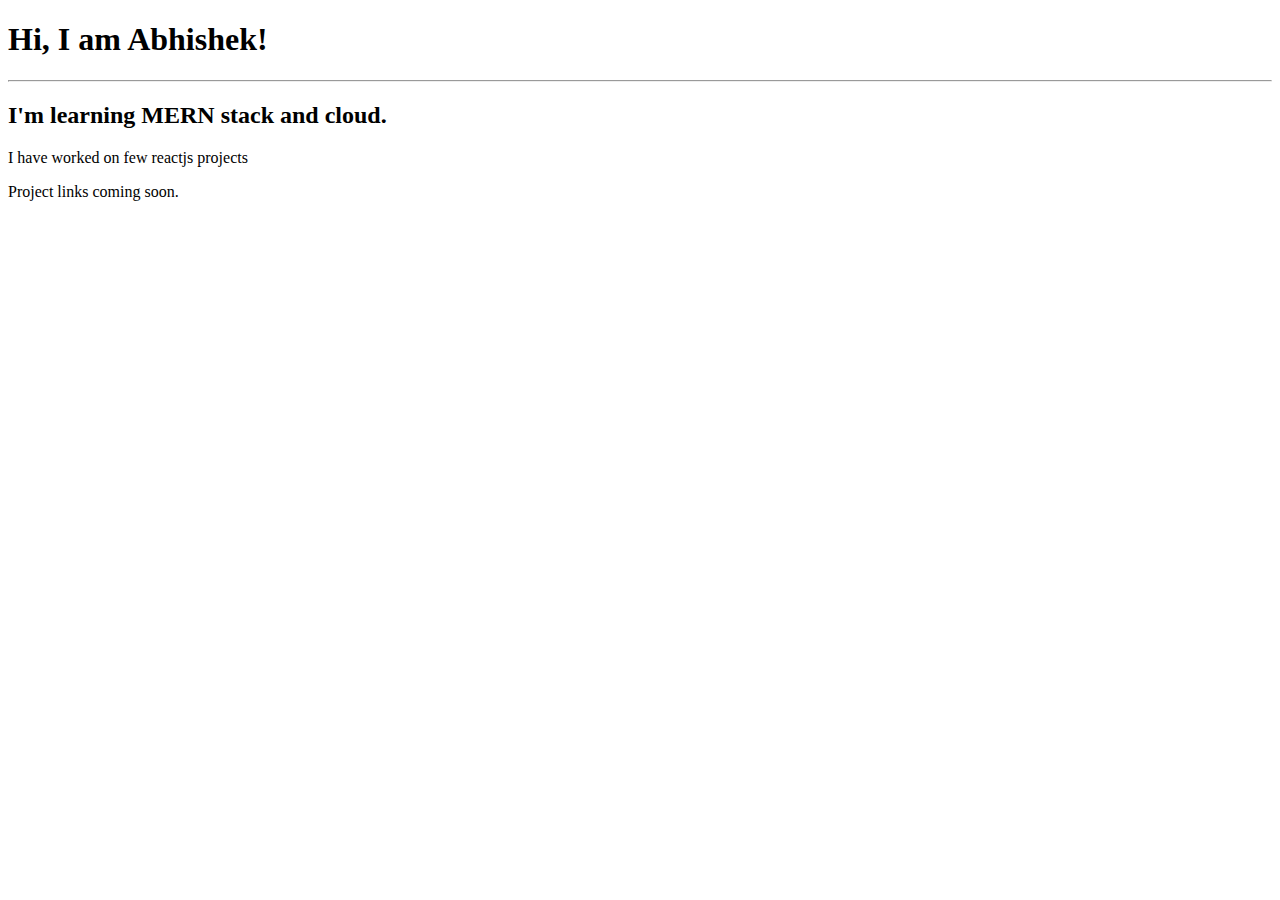
==== index.html @ e62dbd2a "update project details" ====
<!DOCTYPE html>
<html lang="en">

<head>
	<meta charset="UTF-8">
	<meta http-equiv="X-UA-Compatible" content="IE=edge">
	<meta name="viewport" content="width=device-width, initial-scale=1.0">
	<title>Abhishek Gautam</title>
</head>

<body>
	<h1>Hi, I am Abhishek!</h1>
	<hr>
	<h2>I'm learning MERN stack and cloud.</h2>
	<p>I have worked on few reactjs projects</p>
	<p>Project links coming soon.</p>
</body>

</html>
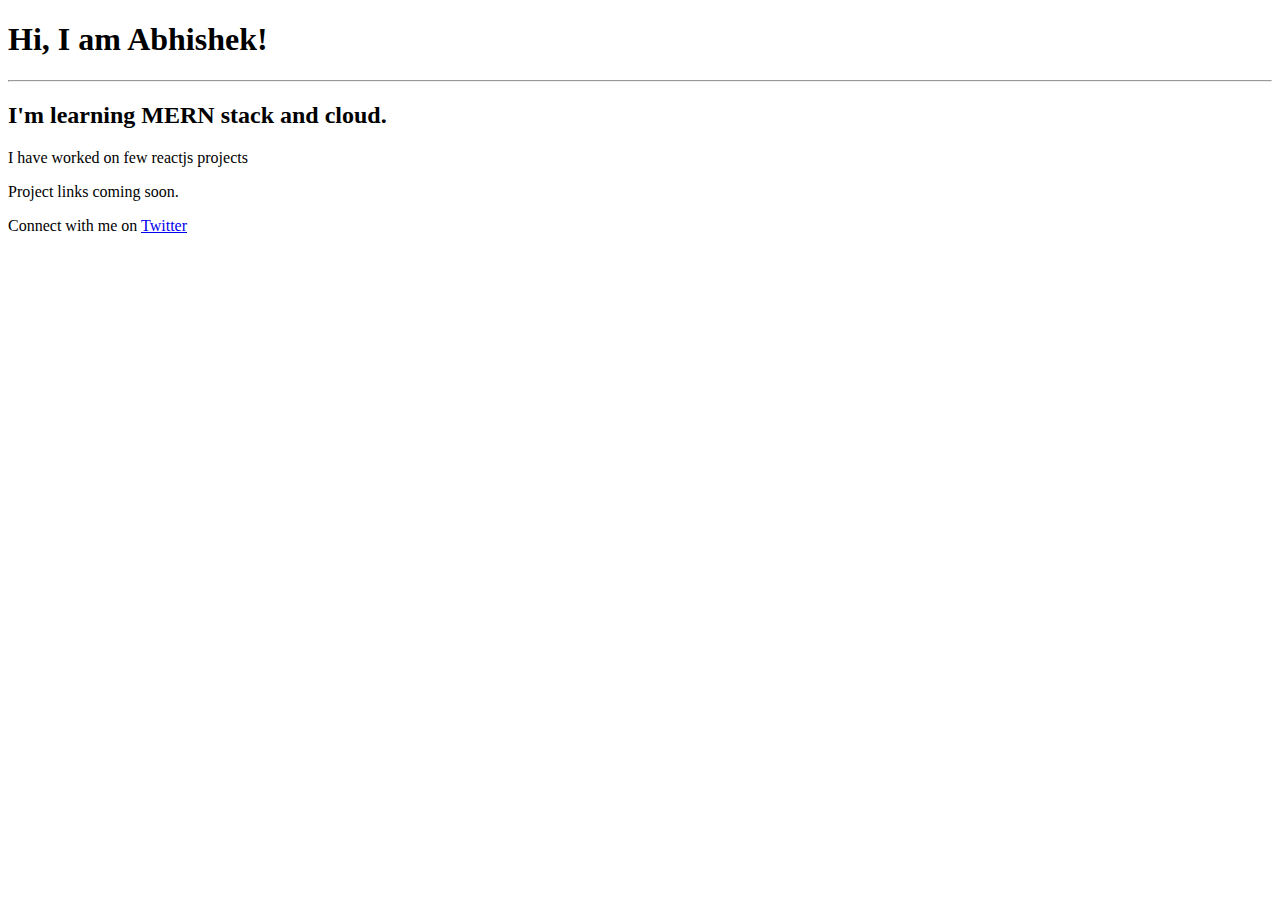
==== commit 87e7d298: "add footer" ====
--- a/index.html
+++ b/index.html
@@ -14,6 +14,9 @@
 	<h2>I'm learning MERN stack and cloud.</h2>
 	<p>I have worked on few reactjs projects</p>
 	<p>Project links coming soon.</p>
+	<footer>
+		Connect with me on <a href="https://twitter.com/helloAbhishekk">Twitter</a>
+	</footer>
 </body>
 
 </html>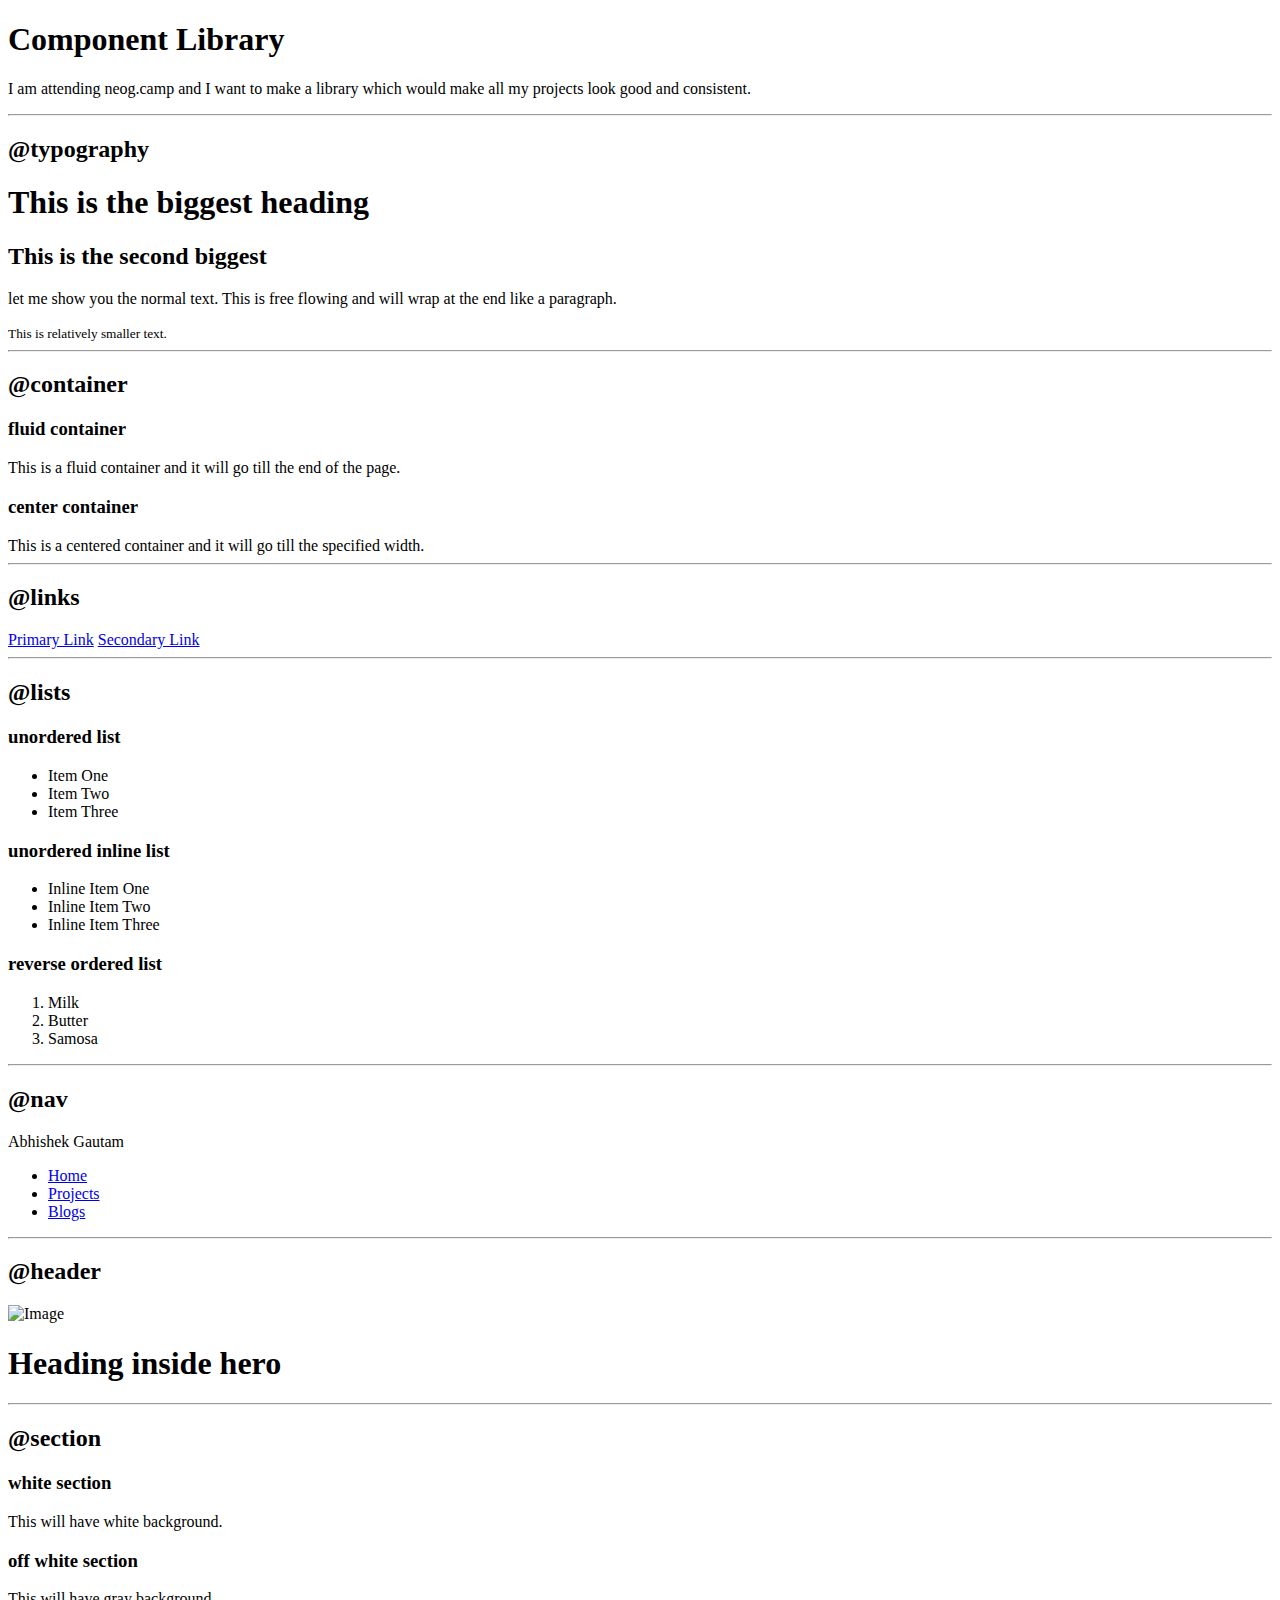
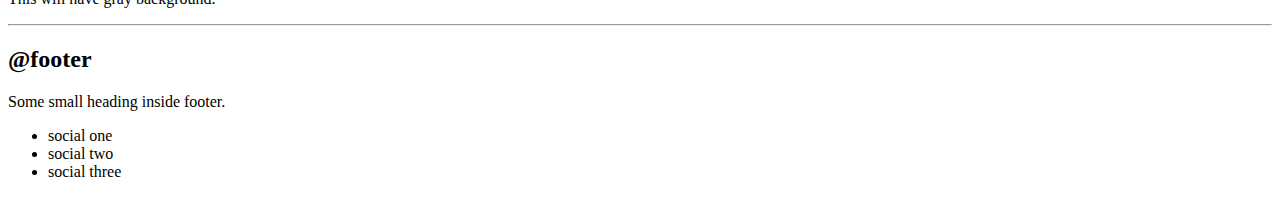
==== commit 3d7aa2b2: "html done" ====
--- a/index.html
+++ b/index.html
@@ -5,18 +5,102 @@
 	<meta charset="UTF-8">
 	<meta http-equiv="X-UA-Compatible" content="IE=edge">
 	<meta name="viewport" content="width=device-width, initial-scale=1.0">
+	<link rel="stylesheet" href="style.css">
 	<title>Abhishek Gautam</title>
 </head>
 
 <body>
-	<h1>Hi, I am Abhishek!</h1>
+	<h1>Component Library</h1>
+	<p>I am attending neog.camp and I want to make a library which would make all my projects look good and consistent.
+	</p>
 	<hr>
-	<h2>I'm learning MERN stack and cloud.</h2>
-	<p>I have worked on few reactjs projects</p>
-	<p>Project links coming soon.</p>
+	<h2>
+		@typography
+	</h2>
+	<h1>This is the biggest heading</h1>
+	<h2>This is the second biggest</h2>
+	<p>let me show you the normal text. This is free flowing and will wrap at the end like a paragraph.</p>
+	<small>This is relatively smaller text.</small>
+	<hr>
+	<h2>@container</h2>
+	<h3>fluid container</h3>
+	<div>This is a fluid container and it will go till the end of the page.</div>
+	<h3>center container</h3>
+	<div>This is a centered container and it will go till the specified width.</div>
+
+	<hr>
+	<h2>@links</h2>
+	<a href="/">Primary Link</a>
+	<a href="/">Secondary Link</a>
+	<hr>
+	<h2>@lists</h2>
+	<h3>unordered list</h3>
+	<ul>
+		<li>Item One</li>
+		<li>Item Two</li>
+		<li>Item Three</li>
+
+	</ul>
+	<h3>unordered inline list</h3>
+	<ul>
+		<li>Inline Item One</li>
+		<li>Inline Item Two</li>
+		<li>Inline Item Three</li>
+
+	</ul>
+	<h3>reverse ordered list</h3>
+	<ol>
+		<li>Milk</li>
+		<li>Butter</li>
+		<li>Samosa</li>
+
+	</ol>
+	<hr>
+	<h2>@nav</h2>
+	<nav>
+		<div>Abhishek Gautam</div>
+		<ul>
+			<li>
+				<a href="/">Home</a>
+			</li>
+			<li>
+				<a href="/">Projects</a>
+			</li>
+			<li>
+				<a href="/">Blogs</a>
+			</li>
+		</ul>
+	</nav>
+	<hr>
+	<h2>@header</h2>
+	<header>
+		<img src="./images/hero.svg" alt="Image">
+		<h1>Heading inside hero</h1>
+
+	</header>
+	<hr>
+	<h2>@section</h2>
+	<section>
+
+		<h3>white section</h3>
+		<p>This will have white background.</p>
+	</section>
+	<section>
+		<h3>off white section</h3>
+		<p>This will have gray background.</p>
+	</section>
+
+	<hr>
+	<h2>@footer</h2>
 	<footer>
-		Connect with me on <a href="https://twitter.com/helloAbhishekk">Twitter</a>
+		<div>Some small heading inside footer.</div>
+		<ul>
+			<li>social one</li>
+			<li>social two</li>
+			<li>social three</li>
+		</ul>
 	</footer>
+
 </body>
 
 </html>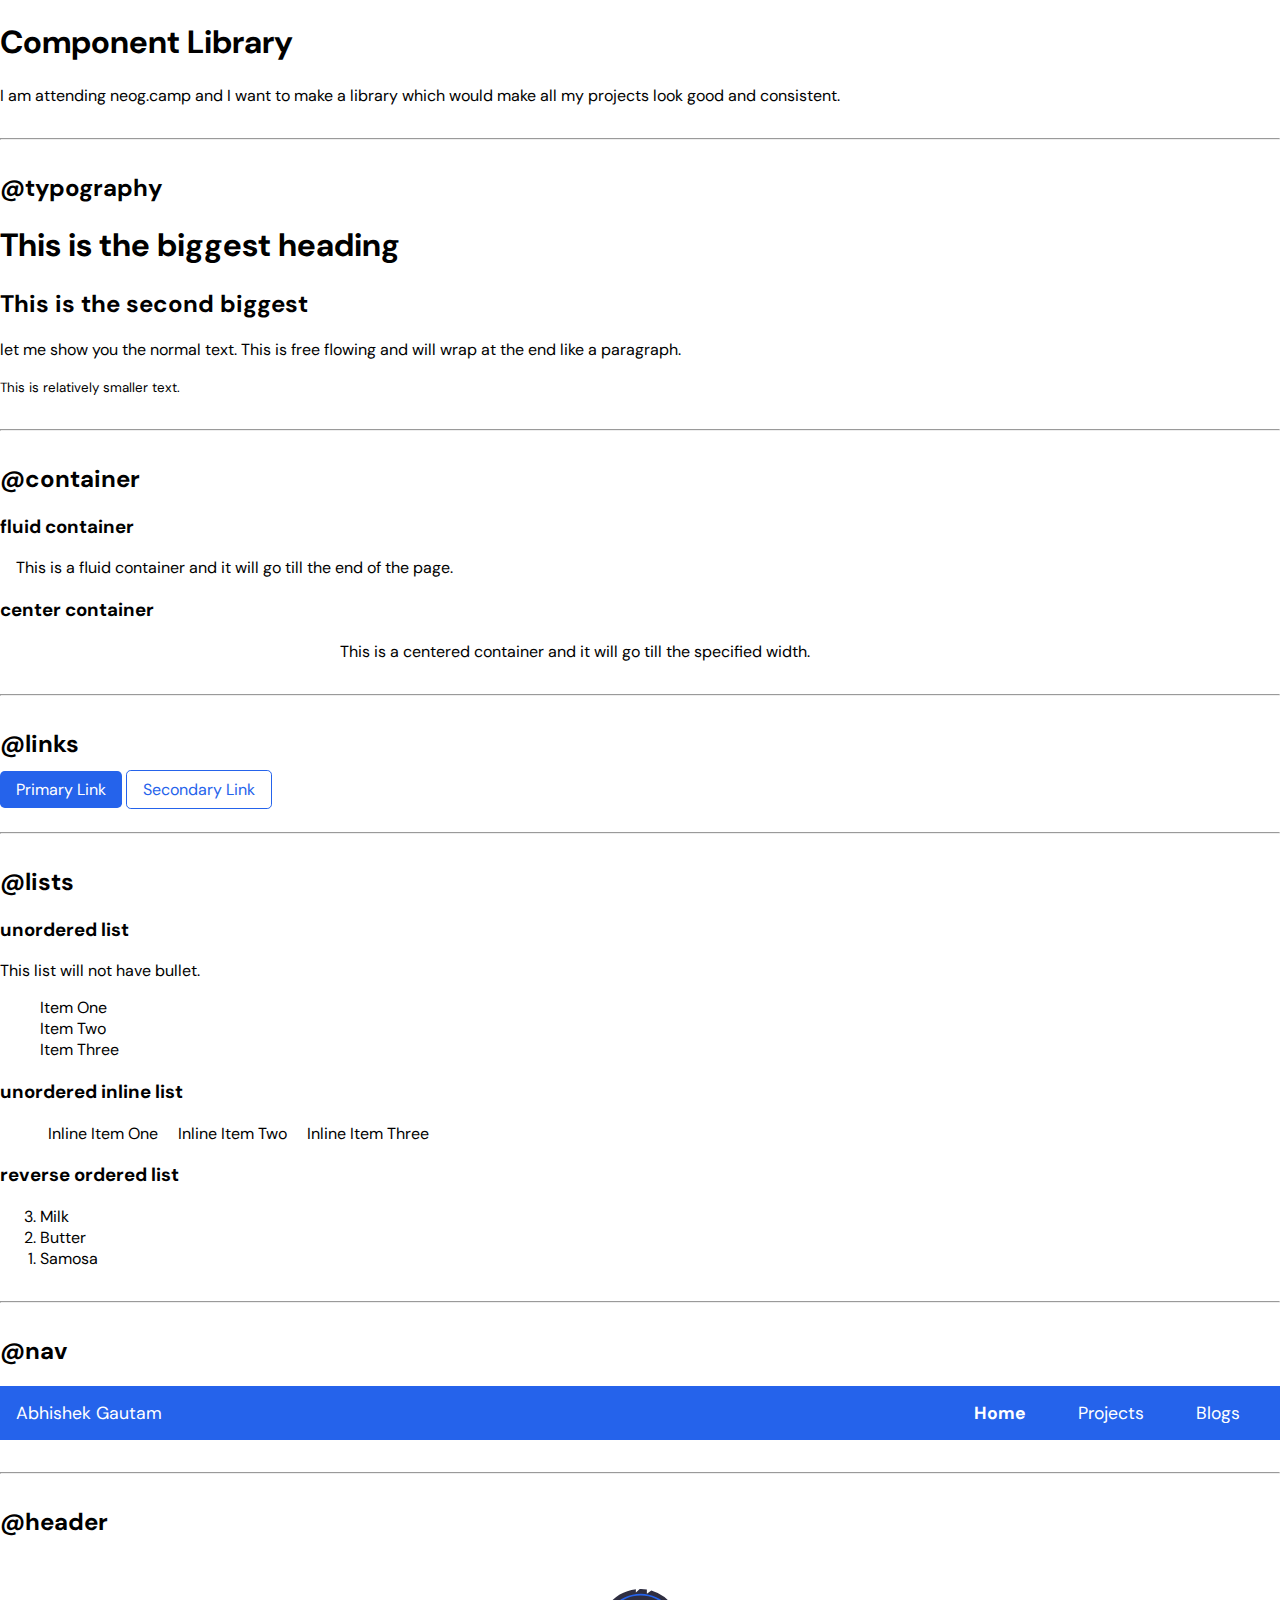
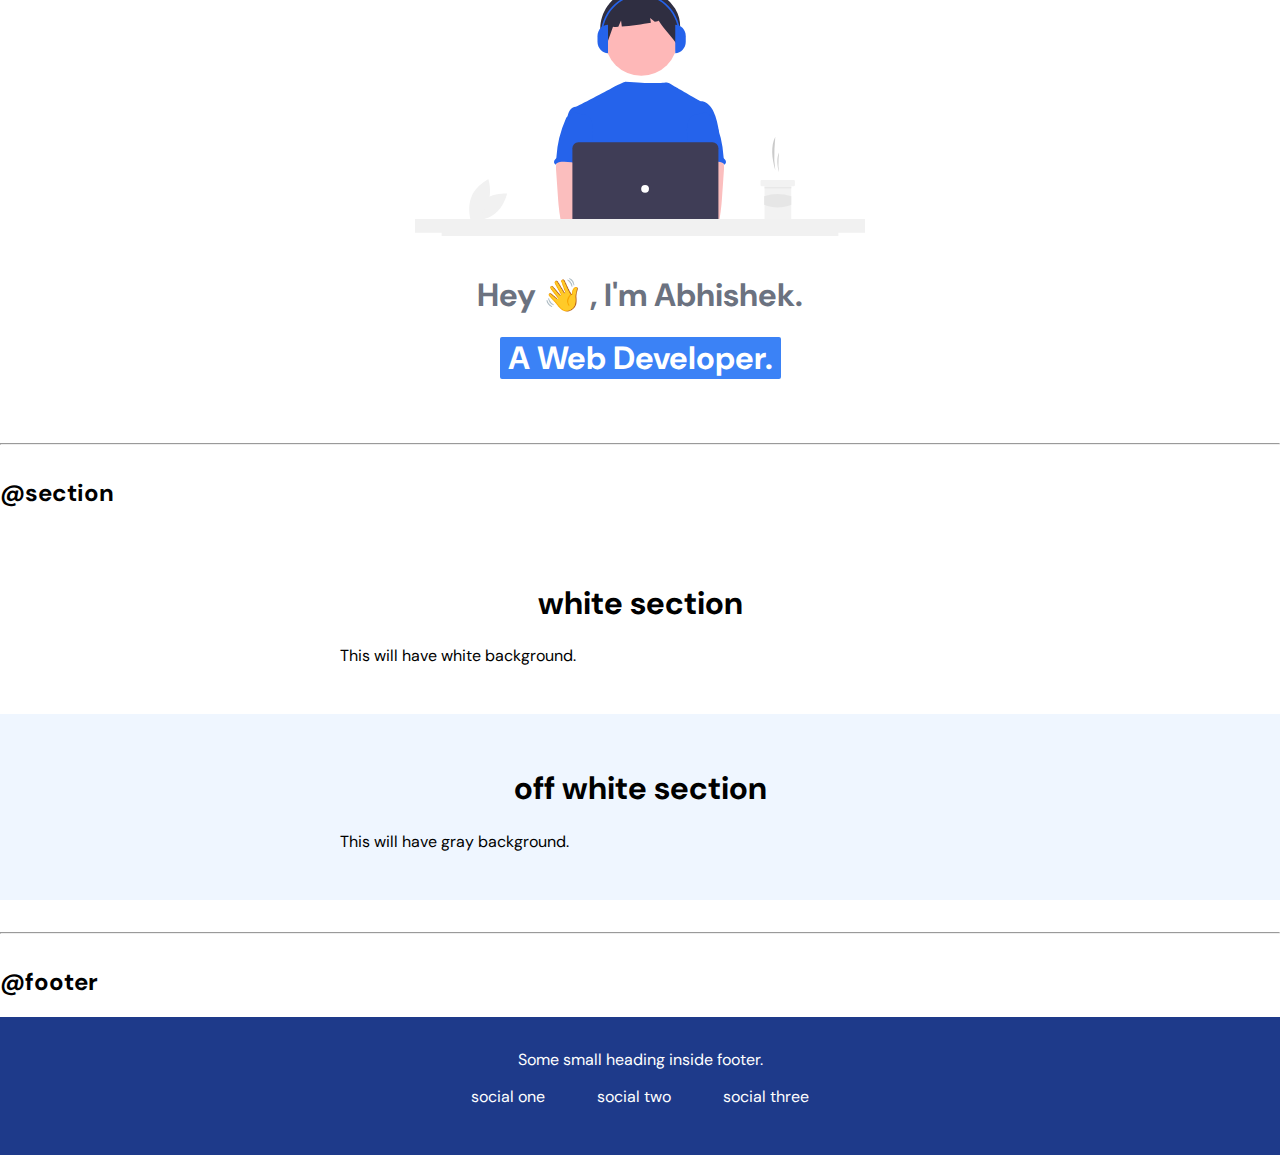
==== commit 2b0faefe: "style: done with css" ====
--- a/index.html
+++ b/index.html
@@ -24,32 +24,33 @@
 	<hr>
 	<h2>@container</h2>
 	<h3>fluid container</h3>
-	<div>This is a fluid container and it will go till the end of the page.</div>
+	<div class="container">This is a fluid container and it will go till the end of the page.</div>
 	<h3>center container</h3>
-	<div>This is a centered container and it will go till the specified width.</div>
+	<div class="container container-center">This is a centered container and it will go till the specified width.</div>
 
 	<hr>
 	<h2>@links</h2>
-	<a href="/">Primary Link</a>
-	<a href="/">Secondary Link</a>
+	<a href="/" class="link link-primary">Primary Link</a>
+	<a href="/" class="link link-secondary">Secondary Link</a>
 	<hr>
 	<h2>@lists</h2>
 	<h3>unordered list</h3>
-	<ul>
+	<p>This list will not have bullet.</p>
+	<ul class="list-non-bullet">
 		<li>Item One</li>
 		<li>Item Two</li>
 		<li>Item Three</li>
 
 	</ul>
 	<h3>unordered inline list</h3>
-	<ul>
-		<li>Inline Item One</li>
-		<li>Inline Item Two</li>
-		<li>Inline Item Three</li>
+	<ul class="list-non-bullet">
+		<li class="list-item-inline">Inline Item One</li>
+		<li class="list-item-inline">Inline Item Two</li>
+		<li class="list-item-inline">Inline Item Three</li>
 
 	</ul>
 	<h3>reverse ordered list</h3>
-	<ol>
+	<ol reversed>
 		<li>Milk</li>
 		<li>Butter</li>
 		<li>Samosa</li>
@@ -57,47 +58,52 @@
 	</ol>
 	<hr>
 	<h2>@nav</h2>
-	<nav>
-		<div>Abhishek Gautam</div>
-		<ul>
-			<li>
-				<a href="/">Home</a>
+	<nav class="navigation container">
+		<div class="nav-brand">Abhishek Gautam</div>
+		<ul class="list-non-bullet nav-pills">
+			<li class="list-item-inline">
+				<a href="/" class="link link-active">Home</a>
 			</li>
-			<li>
-				<a href="/">Projects</a>
+			<li class="list-item-inline">
+				<a href="/" class="link">Projects</a>
 			</li>
-			<li>
-				<a href="/">Blogs</a>
+			<li class="list-item-inline">
+				<a href="/" class="link">Blogs</a>
 			</li>
 		</ul>
 	</nav>
 	<hr>
 	<h2>@header</h2>
-	<header>
-		<img src="./images/hero.svg" alt="Image">
-		<h1>Heading inside hero</h1>
-
+	<header class="hero">
+		<img class="hero-img" src="./images/hero.svg" alt="Image">
+		<h1 class="hero-heading">Hey 👋 , I'm Abhishek.</h1>
+		<h1 class="heading-highlight">A Web Developer.</h1>
 	</header>
 	<hr>
 	<h2>@section</h2>
-	<section>
+	<section class="section">
+		<div class="container container-center">
+			<h1>white section</h1>
+			<p>This will have white background.</p>
+		</div>
 
-		<h3>white section</h3>
-		<p>This will have white background.</p>
 	</section>
-	<section>
-		<h3>off white section</h3>
-		<p>This will have gray background.</p>
+	<section class="section ow">
+		<div class="container container-center">
+			<h1>off white section</h1>
+			<p>This will have gray background.</p>
+		</div>
+
 	</section>
 
 	<hr>
 	<h2>@footer</h2>
-	<footer>
-		<div>Some small heading inside footer.</div>
-		<ul>
-			<li>social one</li>
-			<li>social two</li>
-			<li>social three</li>
+	<footer class="footer">
+		<div class="footer-header">Some small heading inside footer.</div>
+		<ul class="social-links list-non-bullet">
+			<li class="list-item-inline"><a class="link" href="">social one</a></li>
+			<li class="list-item-inline"><a class="link" href="">social two</a></li>
+			<li class="list-item-inline"><a class="link" href="">social three</a></li>
 		</ul>
 	</footer>
 
--- a/style.css
+++ b/style.css
@@ -0,0 +1,136 @@
+@import url("https://fonts.googleapis.com/css2?family=DM+Sans:wght@400;700&display=swap");
+
+:root {
+  --primary-color: #2563eb;
+  --secondary-color: #3b82f6;
+  --dark-gray: #6b7280;
+  --off-white: #eff6ff;
+  --footer: #1e3a8a;
+}
+
+body {
+  font-family: "DM Sans", sans-serif;
+  margin: 0px;
+}
+
+hr {
+  margin: 2rem 0;
+}
+/* container */
+.container {
+  padding: 0rem 1rem;
+}
+.container-center {
+  max-width: 600px;
+  margin: auto;
+}
+
+/* links */
+.link {
+  text-decoration: none;
+  padding: 0.5rem 1rem;
+}
+.link-primary {
+  background-color: var(--primary-color);
+  color: white;
+  border-radius: 0.3rem;
+}
+
+.link-primary:hover {
+  background-color: var(--secondary-color);
+}
+
+.link-secondary {
+  color: var(--primary-color);
+  border-radius: 0.3rem;
+  border: 1px solid var(--primary-color);
+}
+
+/* lists */
+.list-non-bullet {
+  list-style: none;
+}
+.list-item-inline {
+  display: inline;
+  padding: 0rem 0.5rem;
+}
+
+/* nav */
+.navigation {
+  background-color: var(--primary-color);
+  color: white;
+  display: flex;
+}
+
+.navigation .link {
+  color: white;
+  font-size: 1.1rem;
+}
+
+.navigation .nav-brand {
+  flex: 1;
+  padding-top: 1rem;
+  font-size: 1.1rem;
+}
+
+.link-active {
+  font-weight: bold;
+}
+
+/* header */
+.hero {
+  padding: 2rem;
+  display: flex;
+  flex-direction: column;
+  justify-content: center;
+  align-items: center;
+}
+
+.hero-img {
+  max-width: 450px;
+  display: block;
+  margin: auto;
+}
+
+.hero .hero-heading {
+  color: var(--dark-gray);
+  padding-top: 1rem;
+  text-align: center;
+}
+
+.hero .heading-highlight {
+  background-color: var(--secondary-color);
+  color: white;
+  margin: 0rem;
+  padding: 0rem 0.5rem;
+  border-radius: 0.125rem;
+}
+
+/* section */
+.section {
+  padding: 2rem;
+}
+.section h1 {
+  text-align: center;
+}
+
+.ow {
+  background-color: var(--off-white);
+}
+
+/* footer */
+
+.footer {
+  background-color: var(--footer);
+  padding: 2rem 1rem;
+  text-align: center;
+  color: white;
+}
+
+.footer .link {
+  color: white;
+}
+
+.footer ul {
+  padding-inline-start: 0px;
+}
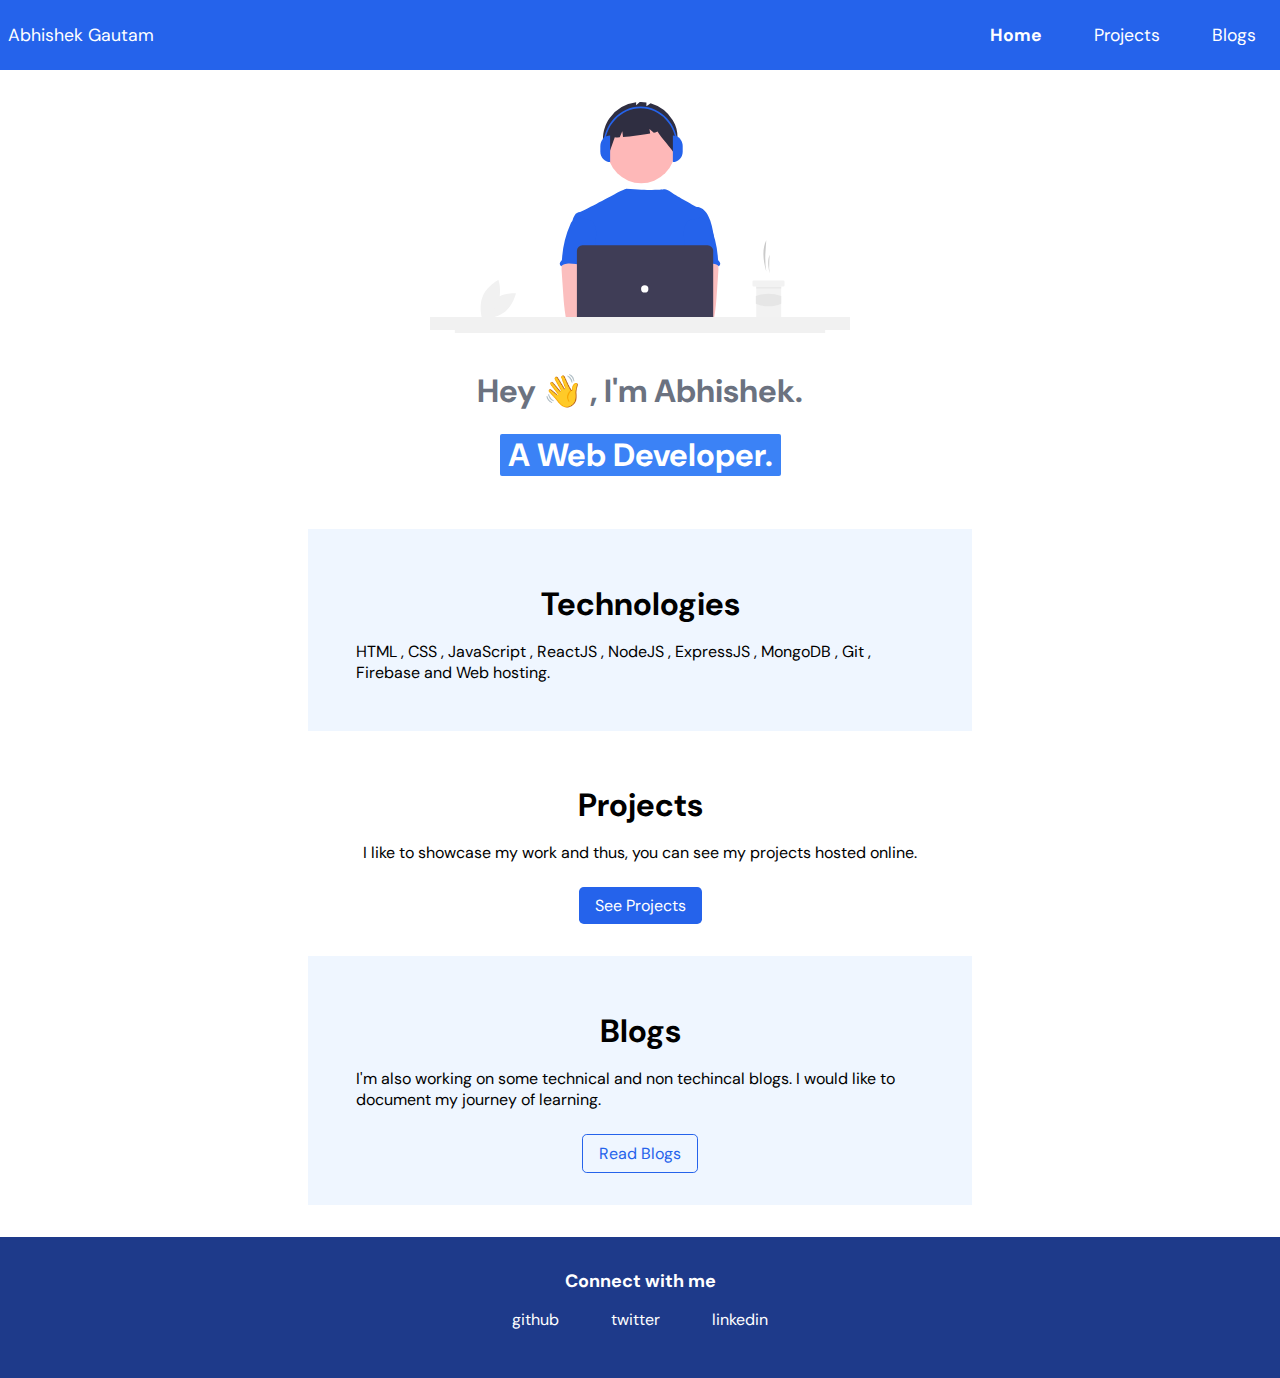
==== commit b2a79504: "done with home" ====
--- a/index.html
+++ b/index.html
@@ -5,59 +5,11 @@
 	<meta charset="UTF-8">
 	<meta http-equiv="X-UA-Compatible" content="IE=edge">
 	<meta name="viewport" content="width=device-width, initial-scale=1.0">
+	<title>Abhishek Gautam</title>
 	<link rel="stylesheet" href="style.css">
-	<title>Abhishek Gautam</title>
 </head>
 
 <body>
-	<h1>Component Library</h1>
-	<p>I am attending neog.camp and I want to make a library which would make all my projects look good and consistent.
-	</p>
-	<hr>
-	<h2>
-		@typography
-	</h2>
-	<h1>This is the biggest heading</h1>
-	<h2>This is the second biggest</h2>
-	<p>let me show you the normal text. This is free flowing and will wrap at the end like a paragraph.</p>
-	<small>This is relatively smaller text.</small>
-	<hr>
-	<h2>@container</h2>
-	<h3>fluid container</h3>
-	<div class="container">This is a fluid container and it will go till the end of the page.</div>
-	<h3>center container</h3>
-	<div class="container container-center">This is a centered container and it will go till the specified width.</div>
-
-	<hr>
-	<h2>@links</h2>
-	<a href="/" class="link link-primary">Primary Link</a>
-	<a href="/" class="link link-secondary">Secondary Link</a>
-	<hr>
-	<h2>@lists</h2>
-	<h3>unordered list</h3>
-	<p>This list will not have bullet.</p>
-	<ul class="list-non-bullet">
-		<li>Item One</li>
-		<li>Item Two</li>
-		<li>Item Three</li>
-
-	</ul>
-	<h3>unordered inline list</h3>
-	<ul class="list-non-bullet">
-		<li class="list-item-inline">Inline Item One</li>
-		<li class="list-item-inline">Inline Item Two</li>
-		<li class="list-item-inline">Inline Item Three</li>
-
-	</ul>
-	<h3>reverse ordered list</h3>
-	<ol reversed>
-		<li>Milk</li>
-		<li>Butter</li>
-		<li>Samosa</li>
-
-	</ol>
-	<hr>
-	<h2>@nav</h2>
 	<nav class="navigation container">
 		<div class="nav-brand">Abhishek Gautam</div>
 		<ul class="list-non-bullet nav-pills">
@@ -65,48 +17,50 @@
 				<a href="/" class="link link-active">Home</a>
 			</li>
 			<li class="list-item-inline">
-				<a href="/" class="link">Projects</a>
+				<a href="projects.html" class="link">Projects</a>
 			</li>
 			<li class="list-item-inline">
-				<a href="/" class="link">Blogs</a>
+				<a href="blogs.html" class="link">Blogs</a>
 			</li>
 		</ul>
 	</nav>
-	<hr>
-	<h2>@header</h2>
 	<header class="hero">
 		<img class="hero-img" src="./images/hero.svg" alt="Image">
 		<h1 class="hero-heading">Hey 👋 , I'm Abhishek.</h1>
 		<h1 class="heading-highlight">A Web Developer.</h1>
 	</header>
-	<hr>
-	<h2>@section</h2>
-	<section class="section">
-		<div class="container container-center">
-			<h1>white section</h1>
-			<p>This will have white background.</p>
+	<section class="section ow container-center">
+		<div class="container container-center section-center">
+			<h1>Technologies</h1>
+			<p>HTML , CSS , JavaScript , ReactJS , NodeJS , ExpressJS , MongoDB , Git , Firebase and Web hosting. </p>
 		</div>
 
 	</section>
-	<section class="section ow">
-		<div class="container container-center">
-			<h1>off white section</h1>
-			<p>This will have gray background.</p>
+	<section class="section">
+		<div class="container container-center section-center">
+			<h1>Projects</h1>
+			<p>I like to showcase my work and thus, you can see my projects hosted online.</p>
+			<a href="/" class="link link-primary">See Projects</a>
 		</div>
 
 	</section>
+	<section class="section ow container-center">
+		<div class="container container-center section-center">
+			<h1>Blogs</h1>
+			<p>I'm also working on some technical and non techincal blogs. I would like to document my journey of
+				learning.</p>
+			<a href="/" class="link link-secondary">Read Blogs</a>
+		</div>
 
-	<hr>
-	<h2>@footer</h2>
+	</section>
 	<footer class="footer">
-		<div class="footer-header">Some small heading inside footer.</div>
+		<div class="footer-header">Connect with me</div>
 		<ul class="social-links list-non-bullet">
-			<li class="list-item-inline"><a class="link" href="">social one</a></li>
-			<li class="list-item-inline"><a class="link" href="">social two</a></li>
-			<li class="list-item-inline"><a class="link" href="">social three</a></li>
+			<li class="list-item-inline"><a class="link" href="">github</a></li>
+			<li class="list-item-inline"><a class="link" href="">twitter</a></li>
+			<li class="list-item-inline"><a class="link" href="">linkedin</a></li>
 		</ul>
 	</footer>
-
 </body>
 
 </html>--- a/style.css
+++ b/style.css
@@ -34,6 +34,7 @@
   background-color: var(--primary-color);
   color: white;
   border-radius: 0.3rem;
+  margin-top: 0.5rem;
 }
 
 .link-primary:hover {
@@ -44,6 +45,7 @@
   color: var(--primary-color);
   border-radius: 0.3rem;
   border: 1px solid var(--primary-color);
+  margin-top: 0.5rem;
 }
 
 /* lists */
@@ -60,6 +62,7 @@
   background-color: var(--primary-color);
   color: white;
   display: flex;
+  padding: 0.5rem 0rem;
 }
 
 .navigation .link {
@@ -67,12 +70,22 @@
   font-size: 1.1rem;
 }
 
+.navigation .link:hover {
+  background-color: var(--secondary-color);
+}
+
 .navigation .nav-brand {
   flex: 1;
   padding-top: 1rem;
   font-size: 1.1rem;
+  padding-left: 0.5rem;
 }
 
+@media only screen and (max-width: 520px) {
+  .nav-brand {
+    display: none;
+  }
+}
 .link-active {
   font-weight: bold;
 }
@@ -87,7 +100,7 @@
 }
 
 .hero-img {
-  max-width: 450px;
+  max-width: 420px;
   display: block;
   margin: auto;
 }
@@ -101,7 +114,7 @@
 .hero .heading-highlight {
   background-color: var(--secondary-color);
   color: white;
-  margin: 0rem;
+  margin-top: 0rem;
   padding: 0rem 0.5rem;
   border-radius: 0.125rem;
 }
@@ -110,8 +123,14 @@
 .section {
   padding: 2rem;
 }
+.section-center {
+  display: flex;
+  flex-direction: column;
+  align-items: center;
+}
 .section h1 {
   text-align: center;
+  margin-bottom: 0px;
 }
 
 .ow {
@@ -125,12 +144,18 @@
   padding: 2rem 1rem;
   text-align: center;
   color: white;
+  margin-top: 2rem;
 }
 
 .footer .link {
   color: white;
 }
 
+.footer .footer-header {
+  font-weight: bold;
+  font-size: large;
+}
+
 .footer ul {
   padding-inline-start: 0px;
 }
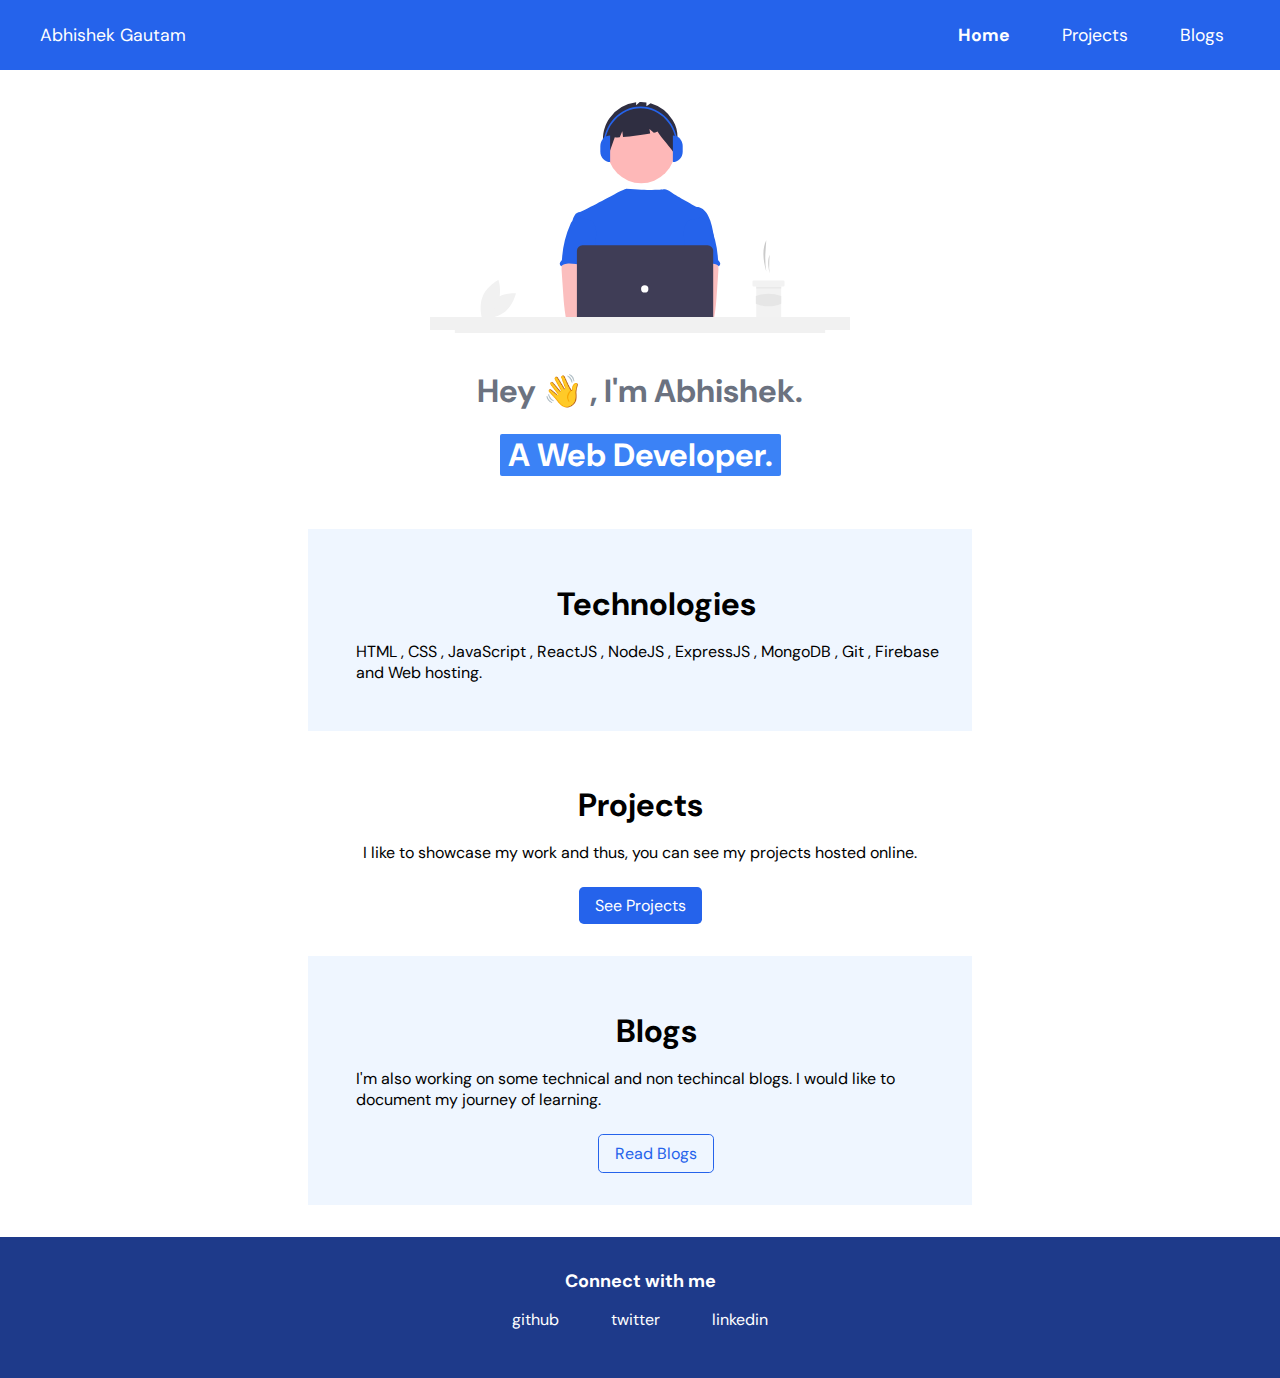
==== commit 970aa5b0: "style: projects layout" ====
--- a/index.html
+++ b/index.html
@@ -40,7 +40,7 @@
 		<div class="container container-center section-center">
 			<h1>Projects</h1>
 			<p>I like to showcase my work and thus, you can see my projects hosted online.</p>
-			<a href="/" class="link link-primary">See Projects</a>
+			<a href="/projects.html" class="link link-primary">See Projects</a>
 		</div>
 
 	</section>
@@ -49,7 +49,7 @@
 			<h1>Blogs</h1>
 			<p>I'm also working on some technical and non techincal blogs. I would like to document my journey of
 				learning.</p>
-			<a href="/" class="link link-secondary">Read Blogs</a>
+			<a href="/blogs.html" class="link link-secondary">Read Blogs</a>
 		</div>
 
 	</section>
--- a/style.css
+++ b/style.css
@@ -23,6 +23,30 @@
 .container-center {
   max-width: 600px;
   margin: auto;
+  width: 100%;
+}
+
+/* ol */
+.size-of-number li {
+  font-size: 1.5rem;
+}
+
+.article {
+  padding-left: 0.5rem;
+}
+
+.article h1 {
+  font-size: 1.5rem;
+  margin-bottom: 0.2rem;
+}
+
+.article p {
+  font-size: 16px;
+}
+
+.article time {
+  font-size: 14px;
+  margin-top: 0.2rem;
 }
 
 /* links */
@@ -62,7 +86,7 @@
   background-color: var(--primary-color);
   color: white;
   display: flex;
-  padding: 0.5rem 0rem;
+  padding: 0.5rem 2rem;
 }
 
 .navigation .link {
@@ -103,6 +127,12 @@
   max-width: 420px;
   display: block;
   margin: auto;
+}
+
+@media only screen and (max-width: 520px) {
+  .hero-img {
+    max-width: 320px;
+  }
 }
 
 .hero .hero-heading {
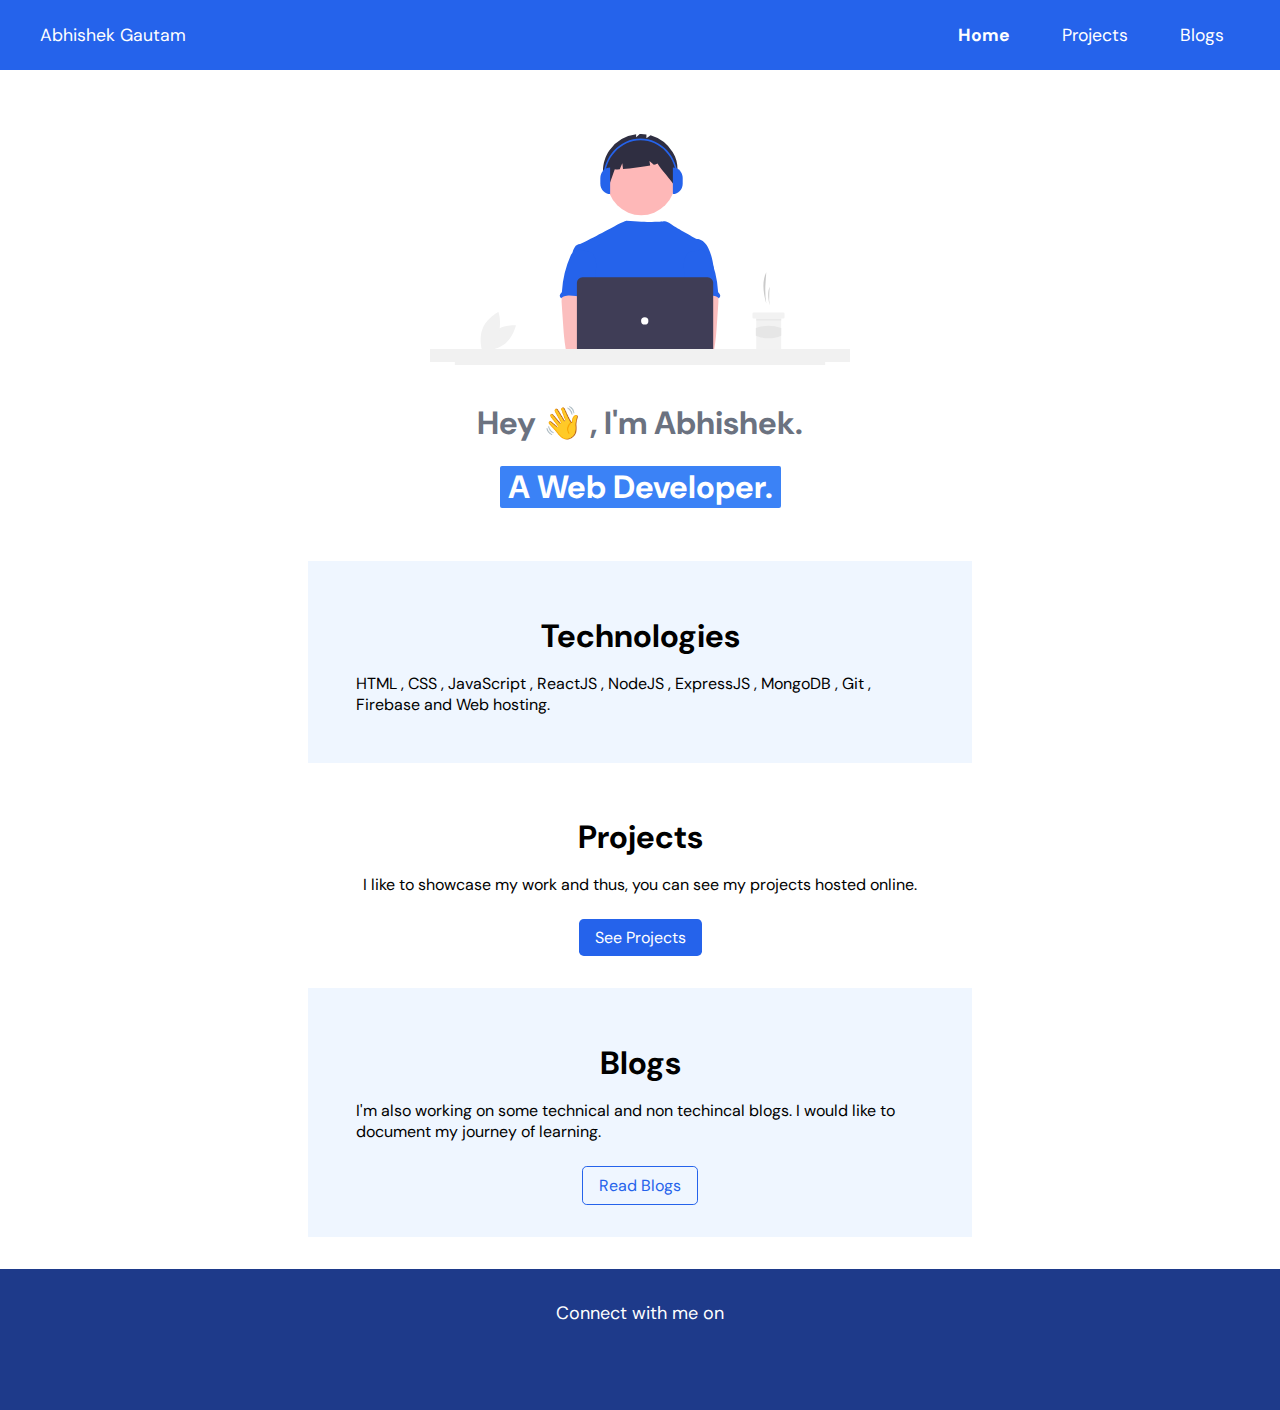
==== commit 7d0d5065: "style: footer social icon" ====
--- a/index.html
+++ b/index.html
@@ -7,6 +7,9 @@
 	<meta name="viewport" content="width=device-width, initial-scale=1.0">
 	<title>Abhishek Gautam</title>
 	<link rel="stylesheet" href="style.css">
+	<link rel="stylesheet" href="https://cdnjs.cloudflare.com/ajax/libs/font-awesome/5.15.3/css/all.min.css"
+		integrity="sha512-iBBXm8fW90+nuLcSKlbmrPcLa0OT92xO1BIsZ+ywDWZCvqsWgccV3gFoRBv0z+8dLJgyAHIhR35VZc2oM/gI1w=="
+		crossorigin="anonymous" referrerpolicy="no-referrer" />
 </head>
 
 <body>
@@ -54,11 +57,15 @@
 
 	</section>
 	<footer class="footer">
-		<div class="footer-header">Connect with me</div>
+		<div class="footer-header">Connect with me on</div>
 		<ul class="social-links list-non-bullet">
-			<li class="list-item-inline"><a class="link" href="">github</a></li>
-			<li class="list-item-inline"><a class="link" href="">twitter</a></li>
-			<li class="list-item-inline"><a class="link" href="">linkedin</a></li>
+			<li class="list-item-inline"><a class="link" href="https://github.com/AbhishekkGautam"><i
+						class="fab fa-github fa-2x"></i></a></li>
+			<li class="list-item-inline"><a class="link" href="https://twitter.com/helloAbhishekk"><i
+						class="fab fa-twitter fa-2x"></i></a></li>
+			<li class="list-item-inline"><a class="link"
+					href="https://www.linkedin.com/in/abhishek-gautam-54684a167/"><i
+						class="fab fa-linkedin-in fa-2x"></i></a></li>
 		</ul>
 	</footer>
 </body>
--- a/style.css
+++ b/style.css
@@ -4,8 +4,8 @@
   --primary-color: #2563eb;
   --secondary-color: #3b82f6;
   --dark-gray: #6b7280;
-  --off-white: #eff6ff;
-  --footer: #1e3a8a;
+  --light-blue: #eff6ff;
+  --dark-blue: #1e3a8a;
 }
 
 body {
@@ -23,30 +23,37 @@
 .container-center {
   max-width: 600px;
   margin: auto;
-  width: 100%;
 }
 
 /* ol */
 .size-of-number li {
   font-size: 1.5rem;
+  margin-bottom: 4rem;
 }
 
 .article {
-  padding-left: 0.5rem;
+  padding-left: 0.3rem;
 }
 
 .article h1 {
   font-size: 1.5rem;
-  margin-bottom: 0.2rem;
+  margin-bottom: 0.1rem;
 }
 
 .article p {
   font-size: 16px;
+  margin-bottom: 1.5rem;
 }
 
 .article time {
   font-size: 14px;
-  margin-top: 0.2rem;
+  margin-bottom: 0.5rem;
+  color: gray;
+}
+
+.article a {
+  font-size: 1rem;
+  font-weight: normal;
 }
 
 /* links */
@@ -109,6 +116,9 @@
   .nav-brand {
     display: none;
   }
+  .navigation {
+    padding: 0.5rem 0rem;
+  }
 }
 .link-active {
   font-weight: bold;
@@ -117,6 +127,7 @@
 /* header */
 .hero {
   padding: 2rem;
+  padding-top: 4rem;
   display: flex;
   flex-direction: column;
   justify-content: center;
@@ -164,13 +175,13 @@
 }
 
 .ow {
-  background-color: var(--off-white);
+  background-color: var(--light-blue);
 }
 
 /* footer */
 
 .footer {
-  background-color: var(--footer);
+  background-color: var(--dark-blue);
   padding: 2rem 1rem;
   text-align: center;
   color: white;
@@ -182,7 +193,7 @@
 }
 
 .footer .footer-header {
-  font-weight: bold;
+  font-weight: normal;
   font-size: large;
 }
 
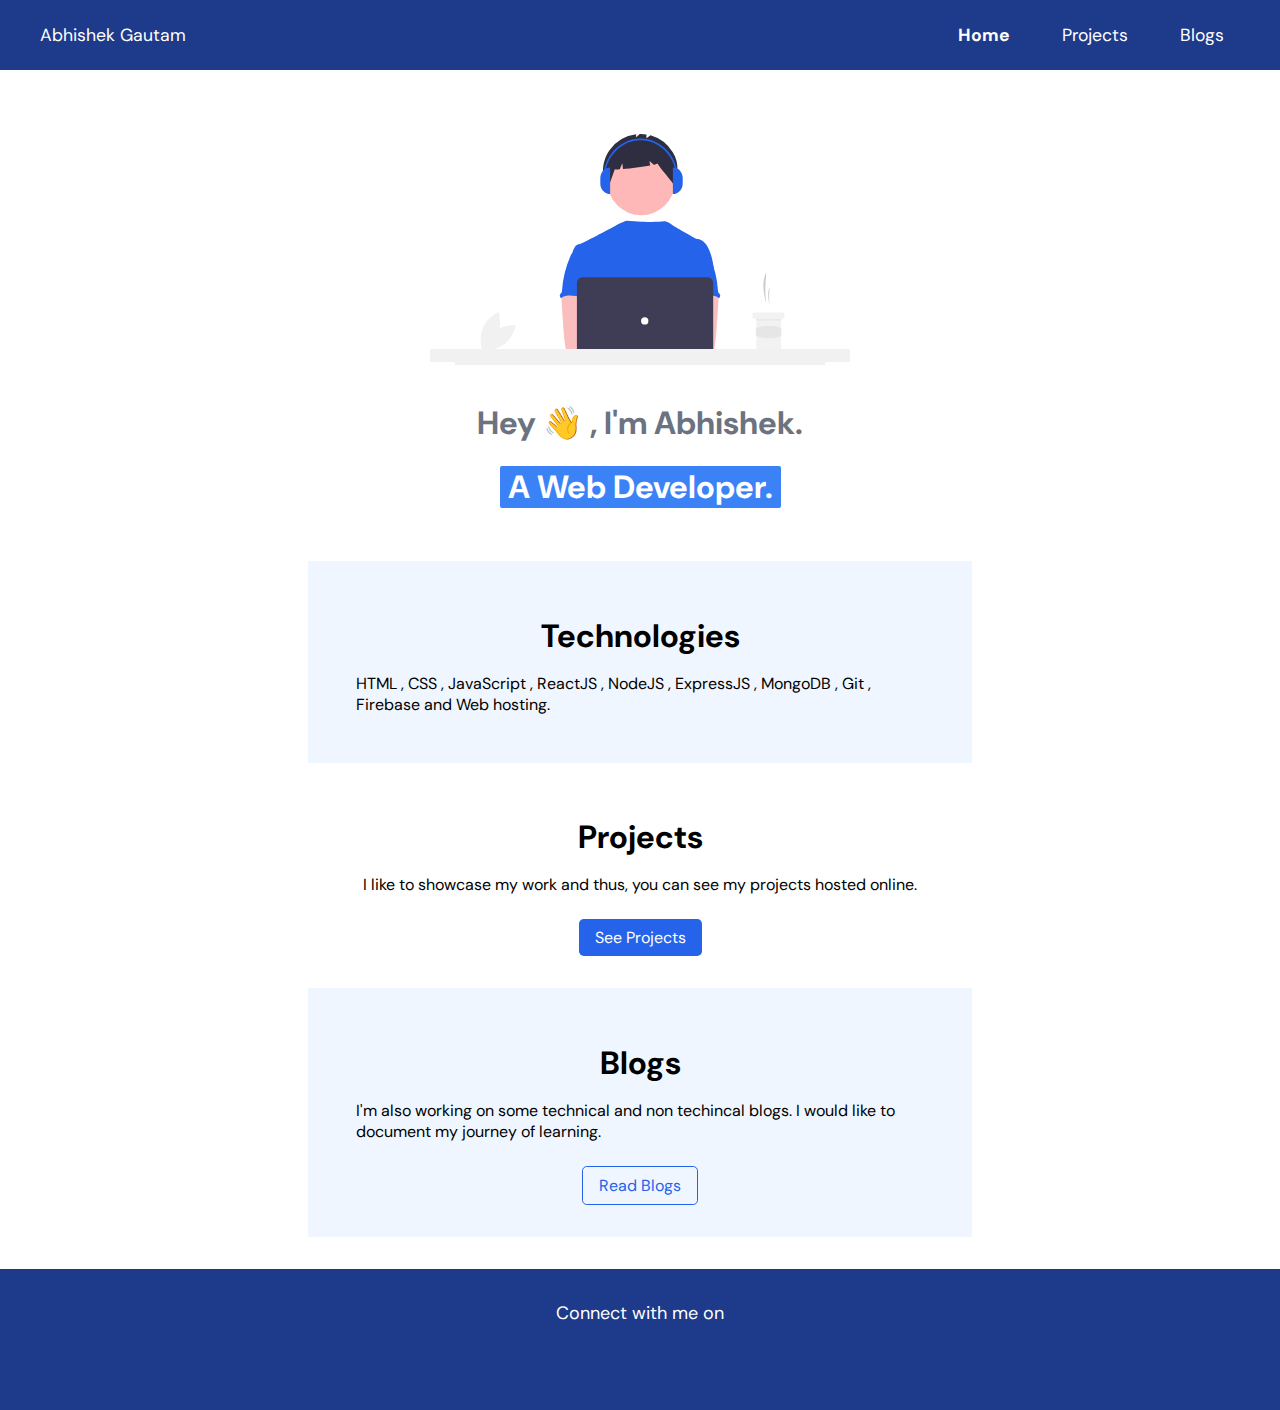
==== commit ac51ce2e: "minion translator project added" ====
--- a/index.html
+++ b/index.html
@@ -59,11 +59,11 @@
 	<footer class="footer">
 		<div class="footer-header">Connect with me on</div>
 		<ul class="social-links list-non-bullet">
-			<li class="list-item-inline"><a class="link" href="https://github.com/AbhishekkGautam"><i
+			<li class="list-item-inline"><a target="_blank" class="link" href="https://github.com/AbhishekkGautam"><i
 						class="fab fa-github fa-2x"></i></a></li>
-			<li class="list-item-inline"><a class="link" href="https://twitter.com/helloAbhishekk"><i
+			<li class="list-item-inline"><a target="_blank" class="link" href="https://twitter.com/helloAbhishekk"><i
 						class="fab fa-twitter fa-2x"></i></a></li>
-			<li class="list-item-inline"><a class="link"
+			<li class="list-item-inline"><a target="_blank" class="link"
 					href="https://www.linkedin.com/in/abhishek-gautam-54684a167/"><i
 						class="fab fa-linkedin-in fa-2x"></i></a></li>
 		</ul>
--- a/style.css
+++ b/style.css
@@ -27,7 +27,7 @@
 
 /* ol */
 .size-of-number li {
-  font-size: 1.5rem;
+  font-size: 1.4rem;
   margin-bottom: 4rem;
 }
 
@@ -47,13 +47,64 @@
 
 .article time {
   font-size: 14px;
-  margin-bottom: 0.5rem;
   color: gray;
 }
 
 .article a {
   font-size: 1rem;
   font-weight: normal;
+}
+
+/* Blog */
+
+.blog {
+  margin-top: 5rem;
+}
+
+.blog h1 {
+  font-size: 2.5rem;
+  margin-bottom: 1rem;
+  margin-top: 0;
+}
+
+.blog p {
+  font-size: 1.1rem;
+  line-height: 1.8rem;
+  text-align: justify;
+}
+
+.blog time {
+  font-size: 16px;
+  color: gray;
+}
+
+.blog img {
+  margin-top: 3rem;
+  margin-bottom: 1.8rem;
+  max-width: auto;
+  width: 100%;
+}
+.blog pre {
+  font-size: 0.8rem;
+  line-height: 1.5rem;
+}
+
+.blog code {
+  font-family: Verdana, Geneva, Tahoma, sans-serif;
+}
+
+@media only screen and (max-width: 520px) {
+  .blog {
+    margin-top: 3.5rem;
+    padding: 0rem 0.8rem;
+  }
+  .blog img {
+    margin-top: 2.8rem;
+    margin-bottom: 1.2rem;
+  }
+  .blog time {
+    font-size: 14px;
+  }
 }
 
 /* links */
@@ -90,7 +141,7 @@
 
 /* nav */
 .navigation {
-  background-color: var(--primary-color);
+  background-color: var(--dark-blue);
   color: white;
   display: flex;
   padding: 0.5rem 2rem;
@@ -144,6 +195,14 @@
   .hero-img {
     max-width: 320px;
   }
+  .hero {
+    padding-top: 3rem;
+  }
+  /* .blog img {
+    max-width: auto;
+    max-height: auto;
+    width: 100%;
+  } */
 }
 
 .hero .hero-heading {
